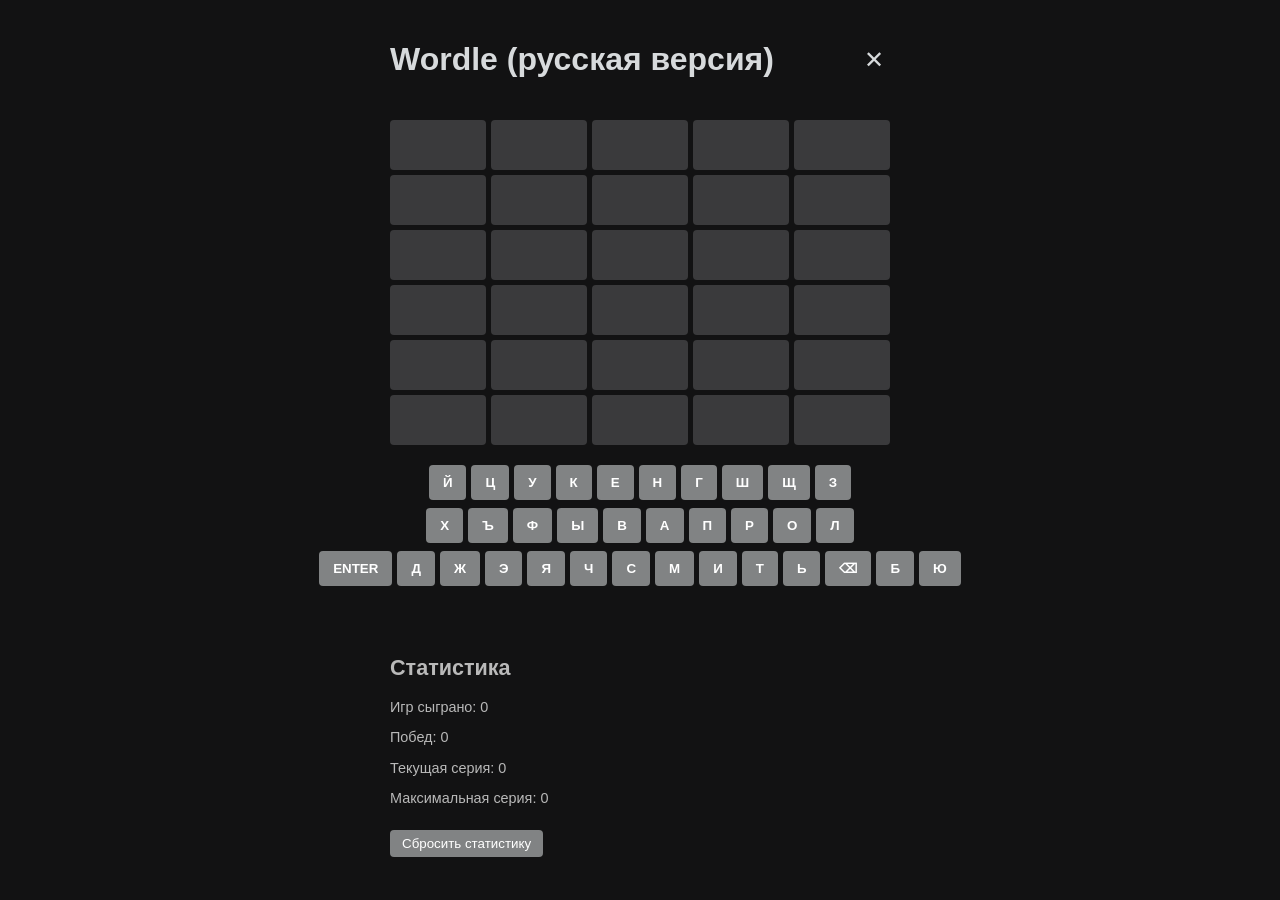
==== wordle/index.html @ 3e204687 "Add files via upload" ====
<!DOCTYPE html>
<html lang="ru">
<head>
  <meta charset="UTF-8" />
  <meta name="viewport" content="width=device-width, initial-scale=1" />
  <title>Wordle</title>
  <link rel="stylesheet" href="../wordle/styles.css" />
</head>
<body>
  <div id="wordle-app">
    <header>
      <h1>Wordle (русская версия)</h1>
      <button id="close-btn" aria-label="Закрыть игру">✕</button>
    </header>
    <div id="board"></div>
    <div id="keyboard"></div>
    <div id="message"></div>
    <div id="stats">
      <h2>Статистика</h2>
      <p>Игр сыграно: <span id="played">0</span></p>
      <p>Побед: <span id="won">0</span></p>
      <p>Текущая серия: <span id="currentStreak">0</span></p>
      <p>Максимальная серия: <span id="maxStreak">0</span></p>
      <button id="reset-stats">Сбросить статистику</button>
    </div>
  </div>

  <script src="../wordle/script.js"></script>
</body>
</html>
---- wordle/styles.css ----
body {
  background-color: #121213;
  color: #d7dadc;
  font-family: "Arial", sans-serif;
  margin: 0; padding: 0;
  display: flex;
  flex-direction: column;
  align-items: center;
  height: 100vh;
}

#wordle-app {
  max-width: 500px;
  width: 100%;
  padding: 20px;
}

header {
  display: flex;
  justify-content: space-between;
  align-items: center;
}

#close-btn {
  background: none;
  border: none;
  font-size: 1.5rem;
  color: #d7dadc;
  cursor: pointer;
}

#board {
  margin-top: 20px;
  display: grid;
  grid-template-rows: repeat(6, 50px);
  grid-gap: 5px;
}

.row {
  display: grid;
  grid-template-columns: repeat(5, 1fr);
  gap: 5px;
}

.gridcell {
  background-color: #3a3a3c;
  border-radius: 4px;
  text-transform: uppercase;
  font-weight: bold;
  font-size: 2rem;
  display: flex;
  align-items: center;
  justify-content: center;
  user-select: none;
  transition: background-color 0.3s ease;
}

.gridcell.correct {
  background-color: #538d4e;
}

.gridcell.present {
  background-color: #b59f3b;
}

.gridcell.absent {
  background-color: #3a3a3c;
  opacity: 0.5;
}

#keyboard {
  margin-top: 20px;
  display: flex;
  flex-direction: column;
  gap: 8px;
}

#keyboard div {
  display: flex;
  justify-content: center;
  gap: 5px;
}

.key {
  padding: 10px 14px;
  background-color: #818384;
  border: none;
  border-radius: 4px;
  font-weight: 700;
  cursor: pointer;
  user-select: none;
  color: white;
  text-transform: uppercase;
  transition: background-color 0.3s ease;
}

.key.correct {
  background-color: #538d4e;
  color: white;
}

.key.present {
  background-color: #b59f3b;
  color: white;
}

.key.absent {
  background-color: #3a3a3c;
  opacity: 0.5;
}

.key.wide {
  flex: 1.5;
}

#message {
  margin-top: 15px;
  text-align: center;
  min-height: 24px;
}

#stats {
  margin-top: 30px;
  font-size: 0.9rem;
  color: #b9b9b9;
}

#reset-stats {
  margin-top: 10px;
  padding: 6px 12px;
  cursor: pointer;
  border: none;
  border-radius: 4px;
  background-color: #818384;
  color: white;
  transition: background-color 0.3s ease;
}

#reset-stats:hover {
  background-color: #565758;
}
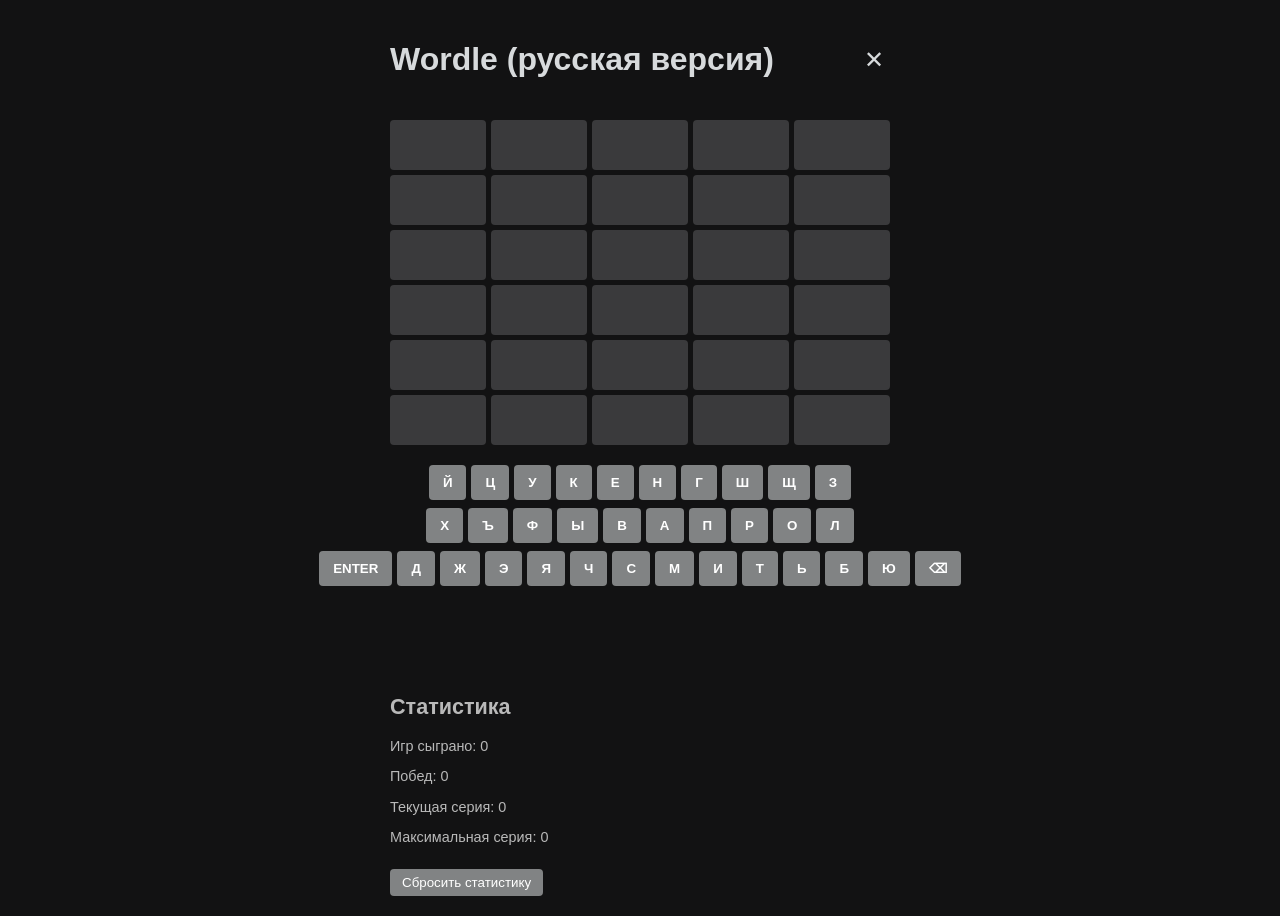
==== commit 609a83cc: "Update index.html" ====
--- a/wordle/index.html
+++ b/wordle/index.html
@@ -15,6 +15,9 @@
     <div id="board"></div>
     <div id="keyboard"></div>
     <div id="message"></div>
+    <div id="message"></div>
+    <button id="new-game-btn" style="display:none;">Новая игра</button>
+
     <div id="stats">
       <h2>Статистика</h2>
       <p>Игр сыграно: <span id="played">0</span></p>
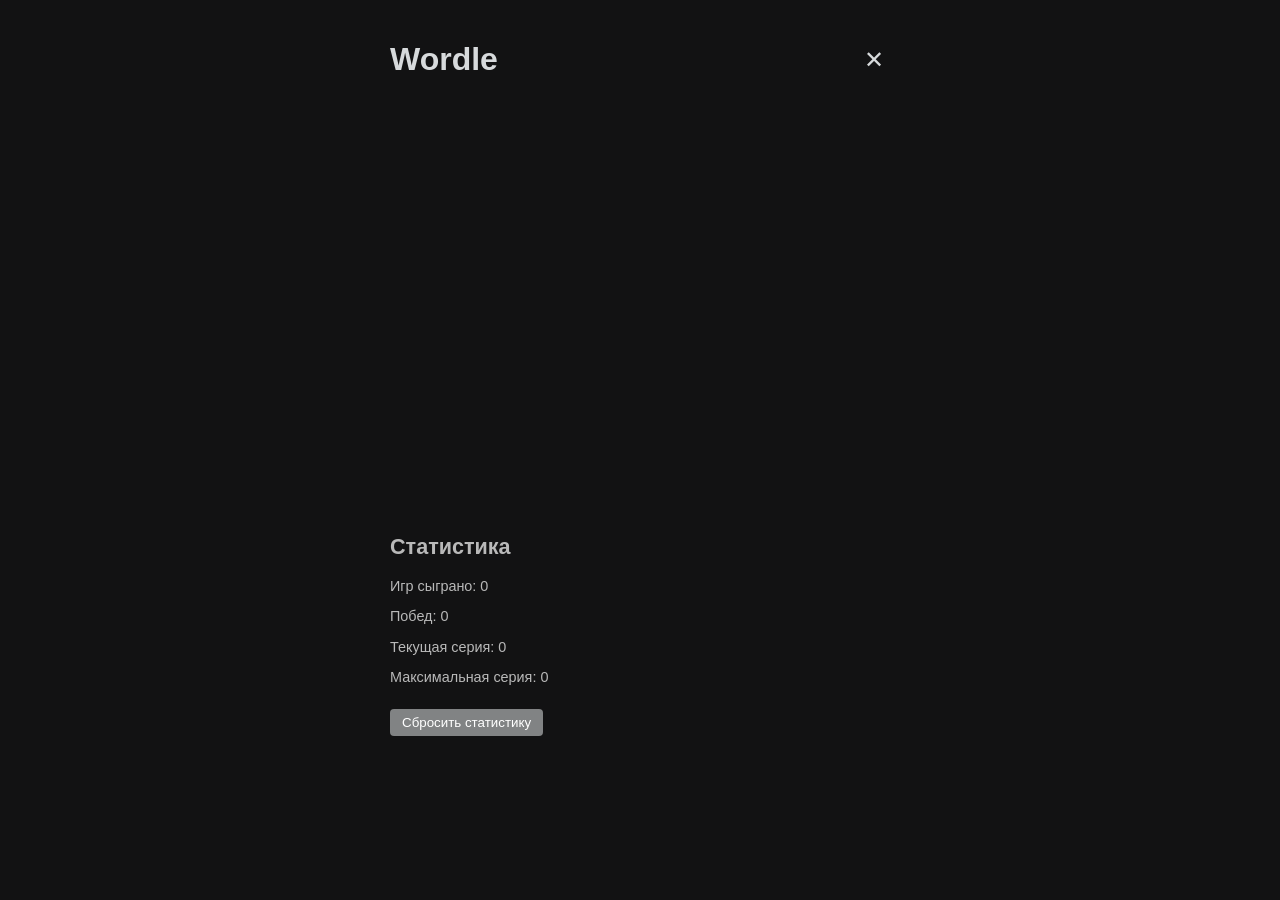
==== commit d557d73a: "Update index.html" ====
--- a/wordle/index.html
+++ b/wordle/index.html
@@ -9,12 +9,11 @@
 <body>
   <div id="wordle-app">
     <header>
-      <h1>Wordle (русская версия)</h1>
+      <h1>Wordle</h1>
       <button id="close-btn" aria-label="Закрыть игру">✕</button>
     </header>
     <div id="board"></div>
     <div id="keyboard"></div>
-    <div id="message"></div>
     <div id="message"></div>
     <button id="new-game-btn" style="display:none;">Новая игра</button>
 
